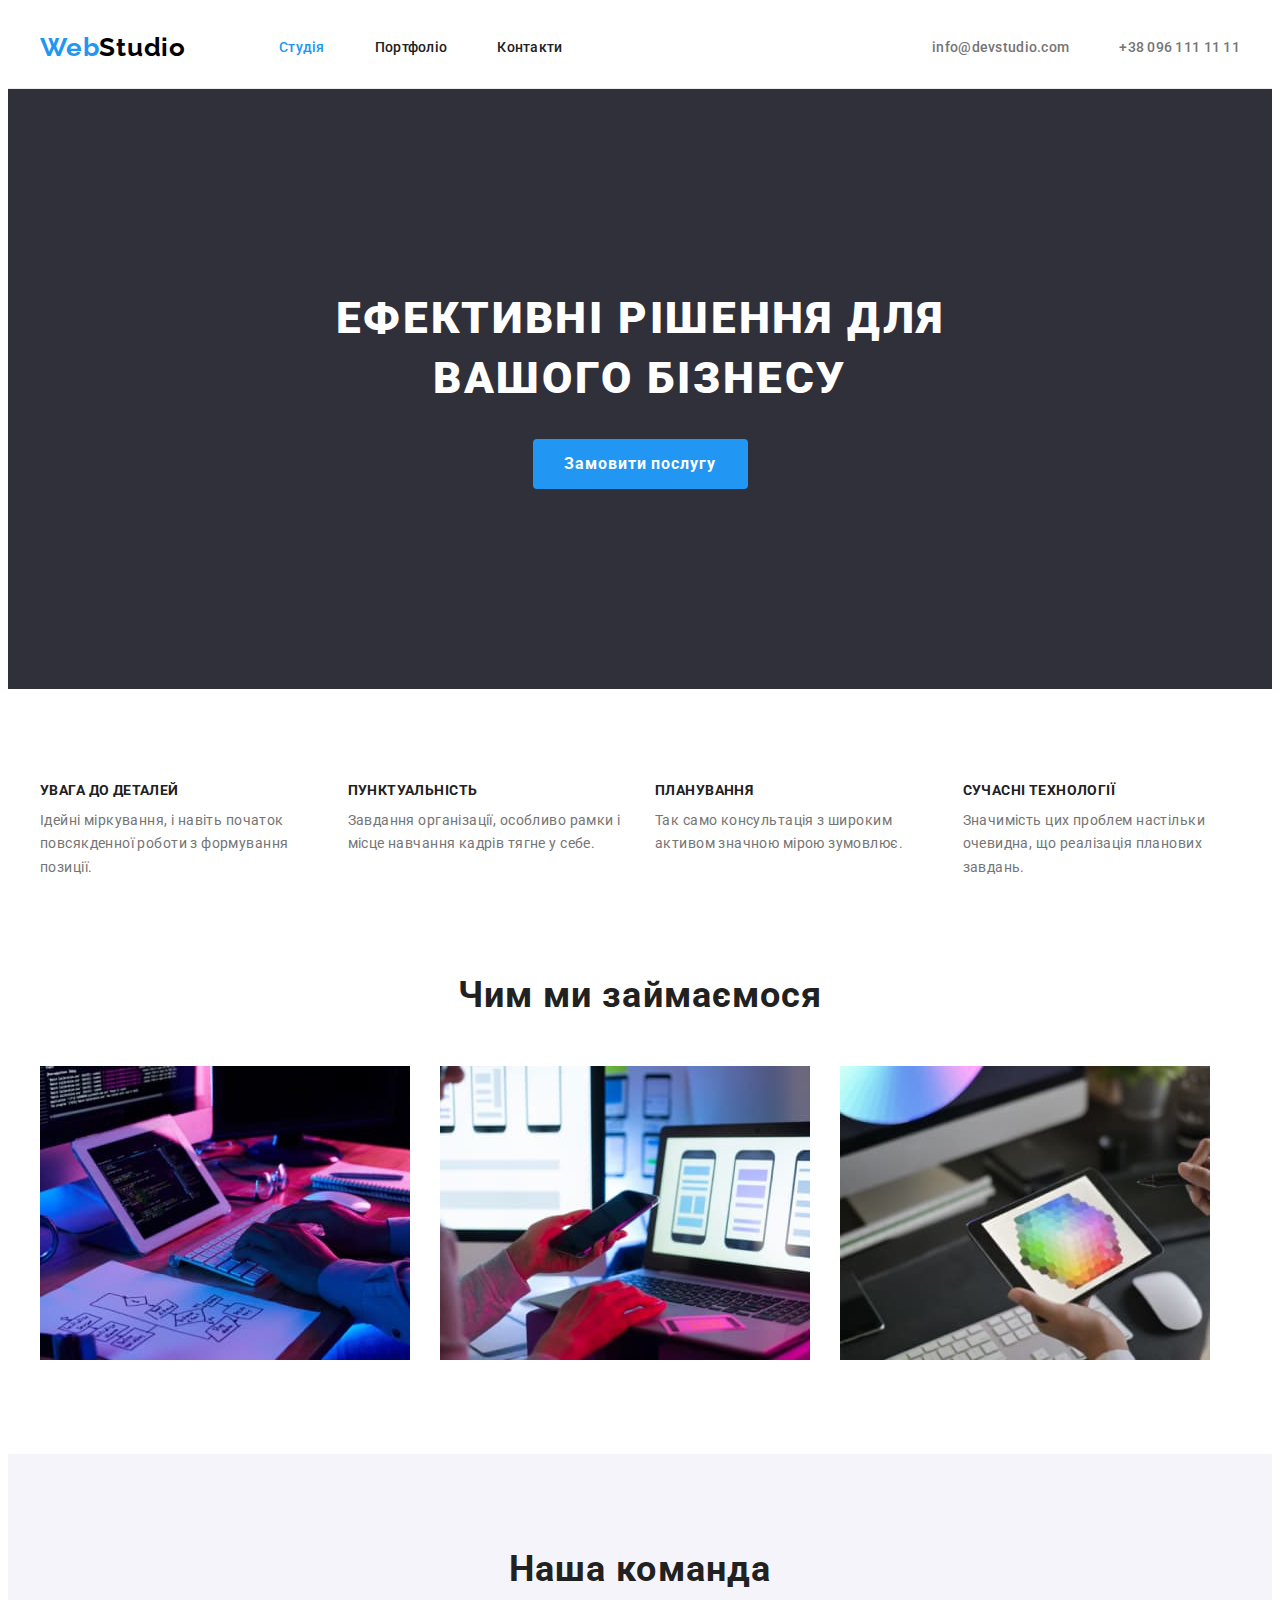
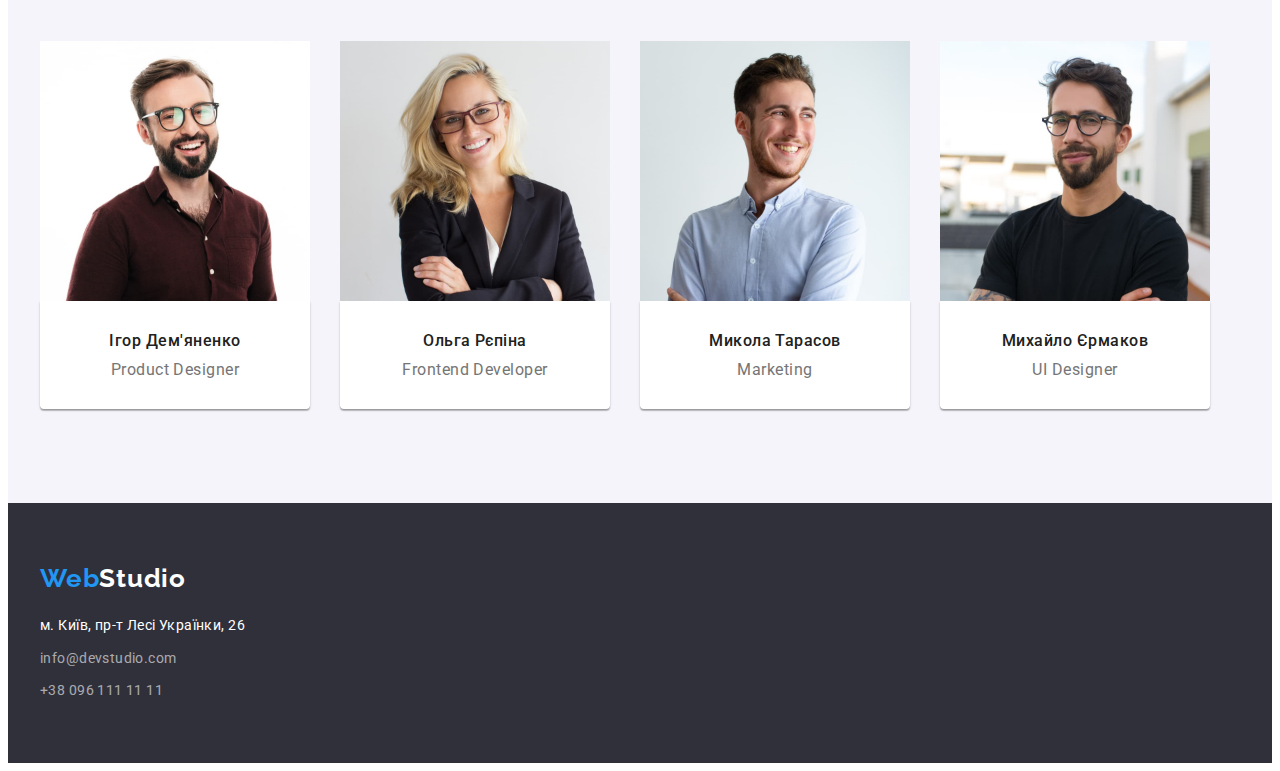
==== index.html @ 6a20b28c "hw4" ====
<!DOCTYPE html>
<html lang="uk">
  <head>
    <meta charset="UTF-8" />
    <meta http-equiv="X-UA-Compatible" content="IE=edge" />
    <meta name="viewport" content="width=device-width, initial-scale=1.0" />
    <title>WebStudio</title>
    <link rel="preconnect" href="https://fonts.googleapis.com" />
    <link rel="preconnect" href="https://fonts.gstatic.com" crossorigin />
    <link
      href="https://fonts.googleapis.com/css2?family=Raleway:wght@700&family=Roboto:wght@400;500;700;900&display=swap"
      rel="stylesheet"
    />
    <link
      rel="stylesheet"
      href="https://cdnjs.cloudflare.com/ajax/libs/modern-normalize/1.1.0/modern-normalize.min.css"
      integrity="sha512-wpPYUAdjBVSE4KJnH1VR1HeZfpl1ub8YT/NKx4PuQ5NmX2tKuGu6U/JRp5y+Y8XG2tV+wKQpNHVUX03MfMFn9Q=="
      crossorigin="anonymous"
      referrerpolicy="no-referrer"
    />
    <link rel="stylesheet" href="./css/styles.css" />
  </head>
  <body>
    <header class="header">
      <div class="container header-container">
        <nav class="header-navigation">
          <a class="header-webstudio link" href="./index.html"
            >Web<span class="header-studio link">Studio</span></a
          >
          <ul class="header-list list">
            <li class="header-item">
              <a class="header-link link alink" href="./index.html">Студія</a>
            </li>
            <li class="header-item">
              <a class="header-link link" href="./portfolio.html">Портфоліо</a>
            </li>
            <li class="header-item">
              <a class="header-link link" href="#">Контакти</a>
            </li>
          </ul>
        </nav>
        <div class="header-conect">
          <ul class="header-list list">
            <li class="header-item">
              <a class="header-mail link" href="mailto:info@devstudio.com"
                >info@devstudio.com</a
              >
            </li>
            <li class="header-item">
              <a class="header-tel link" href="tel:+380961111111"
                >+38 096 111 11 11</a
              >
            </li>
          </ul>
        </div>
      </div>
    </header>
    <main>
      <section class="hero-section">
        <div class="container">
          <h1 class="hero-text hero-container">
            Ефективні рішення для вашого бізнесу
          </h1>
          <button class="hero-btn" type="button">Замовити послугу</button>
        </div>
      </section>
      <section class="main-text">
        <!-- <h2 class="hero-features">Наші особливості</h2> -->
        <div class="container">
          <ul class="hero-list list">
            <li class="hero-item">
              <h3 class="hero-title">Увага до деталей</h3>
              <p class="hero-paragraph">
                Ідейні міркування, і навіть початок повсякденної роботи з
                формування позиції.
              </p>
            </li>
            <li class="hero-item">
              <h3 class="hero-title">Пунктуальність</h3>
              <p class="hero-paragraph">
                Завдання організації, особливо рамки і місце навчання кадрів
                тягне у себе.
              </p>
            </li>
            <li class="hero-item">
              <h3 class="hero-title">Планування</h3>
              <p class="hero-paragraph">
                Так само консультація з широким активом значною мірою зумовлює.
              </p>
            </li>
            <li class="hero-item">
              <h3 class="hero-title">Сучасні технології</h3>
              <p class="hero-paragraph">
                Значимість цих проблем настільки очевидна, що реалізація
                планових завдань.
              </p>
            </li>
          </ul>
        </div>
      </section>
      <section class="hero-section-3">
        <div class="container">
          <h2 class="section-3">Чим ми займаємося</h2>
          <ul class="hero-section3 list">
            <li>
              <img
                src="./images/images1.jpg"
                alt="Розробка сайтів"
                width="370"
                height="294"
              />
            </li>
            <li>
              <img
                src="./images/images2.jpg"
                alt="Розробка мобільних додатків"
                width="370"
                height="294"
              />
            </li>
            <li>
              <img
                src="./images/images3.jpg"
                alt="Дизайн сайтів"
                width="370"
                height="294"
              />
            </li>
          </ul>
        </div>
      </section>
      <section class="hero-section-4">
        <div class="container">
          <h2 class="section-4">Наша команда</h2>
          <ul class="hero-section4 list">
            <li class="manufacturers">
              <img
                src="./images/images-ihor.jpg"
                alt="Ігор Дем'яненко"
                width="270"
                height="260"
              />
              <div class="border-worker">
                <h3 class="hero-worker">Ігор Дем'яненко</h3>
                <p class="hero-position" lang="en">Product Designer</p>
              </div>
            </li>
            <li class="manufacturers">
              <img
                src="./images/images-olha.jpg"
                alt="Ольга Рєпіна"
                width="270"
                height="260"
              />
              <div class="border-worker">
                <h3 class="hero-worker">Ольга Рєпіна</h3>
                <p class="hero-position" lang="en">Frontend Developer</p>
              </div>
            </li>
            <li class="manufacturers">
              <img
                src="./images/images-mykola.jpg"
                alt="Микола Тарасов"
                width="270"
                height="260"
              />
              <div class="border-worker">
                <h3 class="hero-worker">Микола Тарасов</h3>
                <p class="hero-position" lang="en">Marketing</p>
              </div>
            </li>
            <li class="manufacturers">
              <img
                src="./images/images-mykhailo.jpg"
                alt="Михайло Єрмаков"
                width="270"
                height="260"
              />
              <div class="border-worker">
                <h3 class="hero-worker">Михайло Єрмаков</h3>
                <p class="hero-position" lang="en">UI Designer</p>
              </div>
            </li>
          </ul>
        </div>
      </section>
    </main>
    <footer class="footer">
      <div class="container">
        <a class="footer-webstudio link" href="./index.html"
          >Web<span class="footer-studio">Studio</span></a
        >
        <address class="footer-adress">
          <ul class="list">
            <li>
              <a
                class="footer-map link"
                href="https://goo.gl/maps/qHowAvCpYgENEXxt7"
                target="_blank"
                rel="noopener noreferrer"
                >м. Київ, пр-т Лесі Українки, 26</a
              >
            </li>
            <li>
              <a class="footer-mail link" href="mailto:info@devstudio.com"
                >info@devstudio.com</a
              >
            </li>
            <li>
              <a class="footer-tel link" href="tel:+380961111111"
                >+38 096 111 11 11</a
              >
            </li>
          </ul>
        </address>
      </div>
    </footer>
  </body>
</html>
---- css/styles.css ----
:root {
    --main-color: #212121;
    --header-color: #2196f3;
    --header-studio-color: #000000;
    --header-tel: #757575;
    --hero-text: #ffffff;
    --background-color: #2f303a;
    --footer-tel: rgba(255, 255, 255, 0.6);
    --hero-section-4: #F5F4FA;
    --hero-btn-focus: #188CE8;
    --border: #ECECEC;
    --portfolio-border: #F5F5F5;
}

button {
    border: none;
    border-radius: 4px
}

p,
h1,
h2,
h3,
h4,
h5,
h6 {
    margin: 0;
}

ul,
ol {
    margin: 0;
    padding-left: 0;
}

img {
    display: block;
}

.body {
    font-family: "Roboto", sans-serif;
    background-color: var(--hero-text);
}

.container {
    width: 1200px;
    padding-left: 15px;
    padding-right: 15px;
    /* outline: 2px solid red; */
    margin: 0 auto;
}

.header {
    padding-top: 24px;
    padding-bottom: 25px;
    border-bottom: 1px solid var(--border);
}

.list {
    list-style: none;
}

.link {
    text-decoration: none;
}

.header-webstudio {
    font-family: "Raleway", sans-serif;
    font-weight: 700;
    font-size: 26px;
    line-height: 1.19;
    letter-spacing: 0.03em;
    color: var(--header-color);
    margin-right: 93px;
}

.header-studio {
    font-family: "Raleway", sans-serif;
    font-weight: 700;
    font-size: 26px;
    line-height: 1.19;
    letter-spacing: 0.03em;
    color: var(--header-studio-color);
}

.header-link {
    font-family: "Roboto", sans-serif;
    font-weight: 500;
    font-size: 14px;
    line-height: 1.14;
    letter-spacing: 0.02em;
    color: var(--main-color);
}

.header-list {
    display: flex;
    gap: 50px;
}

.header-navigation {
    display: flex;
    align-items: center;
}

.header-container {
    display: flex;
    align-items: center;
}

.header-conect {
    margin-left: auto;
}

.alink {
    color: var(--header-color)
}

.header-link:hover,
.header-mail:hover,
.header-tel:hover,
.footer-mail:hover,
.footer-tel:hover,
.footer-map:hover {
    color: var(--header-color);
}

.header-link:focus,
.header-mail:focus,
.header-tel:focus,
.footer-mail:focus,
.footer-tel:focus,
.footer-map:focus {
    color: var(--header-color);
}

.main-btn:focus {
    color: var(--hero-text);
    background-color: var(--header-color);
}

.header-mail,
.header-tel {
    font-family: "Roboto", sans-serif;
    font-weight: 500;
    font-size: 14px;
    line-height: 1.14;
    letter-spacing: 0.02em;
    color: var(--header-tel);
}

.style-btn {
    font-family: 'Roboto', sans-serif;
    font-weight: 500;
    font-size: 16px;
    line-height: 1.62;
    letter-spacing: 0.03em;
    color: var(--main-color);
    background: var(--hero-section-4)
}

.hero-text {
    font-family: "Roboto", sans-serif;
    font-weight: 900;
    font-size: 44px;
    line-height: 1.36;
    letter-spacing: 0.06em;
    text-transform: uppercase;
    color: var(--hero-text);
    margin-bottom: 30px;
    max-width: 696px;
}

.hero-btn {
    font-family: "Roboto", sans-serif;
    font-weight: 700;
    font-size: 16px;
    line-height: 1.88;
    letter-spacing: 0.06em;
    color: var(--hero-text);
    background-color: var(--header-color);
    cursor: pointer;
    display: inline-block;
    width: 215px;
    height: 50px;
    text-align: center;
}

.hero-btn:hover {
    color: var(--hero-text);
    background-color: var(--hero-btn-focus);
}

.hero-btn:focus {
    color: var(--hero-text);
    background-color: var(--hero-btn-focus);
}

.main-text {
    padding-top: 94px;
    padding-bottom: 94px;
}

.hero-section {
    background-color: var(--background-color);
    padding-top: 200px;
    padding-bottom: 200px;
    display: flex;
    text-align: center;
}

.hero-list {
    display: flex;
    gap: 30px;
}

.hero-item {
    flex-basis: calc((100% - 90px) / 4);
}

.hero-text {
    display: flex;
    margin-left: auto;
    margin-right: auto;
}

.hero-title {
    font-family: "Roboto", sans-serif;
    font-weight: 700;
    font-size: 14px;
    line-height: 1.14;
    letter-spacing: 0.03em;
    text-transform: uppercase;
    color: var(--main-color);
    margin-bottom: 10px;
}

.hero-paragraph {
    font-family: "Roboto", sans-serif;
    font-size: 14px;
    line-height: 1.71;
    letter-spacing: 0.03em;
    color: var(--header-tel);
}

.section-3,
.section-4 {
    font-family: "Roboto", sans-serif;
    font-weight: 700;
    font-size: 36px;
    line-height: 1.17;
    text-align: center;
    letter-spacing: 0.03em;
    color: var(--main-color);
}

.section-3 {
    margin-bottom: 50px;
}

.hero-section-3 {
    padding-bottom: 94px;
}

.hero-section3 {
    display: flex;
    gap: 30px;
}

.hero-section-4 {
    padding-top: 94px;
    padding-bottom: 94px;
}

.hero-section4 {
    display: flex;
    gap: 30px;
    text-align: center;
}

.section-4 {
    margin-bottom: 50px;
}

.hero-section-4 {
    background-color: var(--hero-section-4);
}

.manufacturers {
    background-color: var(--hero-text);
}

.border-worker {
    box-shadow: 0px 1px 3px rgba(0, 0, 0, 0.12), 0px 1px 1px rgba(0, 0, 0, 0.14), 0px 2px 1px rgba(0, 0, 0, 0.2);
    border-radius: 0px 0px 4px 4px;
}

.hero-worker {
    font-family: "Roboto", sans-serif;
    font-weight: 500;
    font-size: 16px;
    line-height: 1.19;
    letter-spacing: 0.03em;
    color: var(--main-color);
    padding-top: 30px;
    padding-bottom: 10px;
}

.hero-position {
    font-family: "Roboto", sans-serif;
    font-weight: 400;
    font-size: 16px;
    line-height: 1.19;
    letter-spacing: 0.03em;
    color: var(--header-tel);
    padding-bottom: 30px;
}

.footer {
    padding-top: 60px;
    padding-bottom: 60px;
}

.footer-adress {
    font-style: normal;
}

.footer-webstudio {
    font-family: "Raleway", sans-serif;
    font-weight: 700;
    font-size: 26px;
    line-height: 1.19;
    letter-spacing: 0.03em;
    color: var(--header-color);
    margin-bottom: 20px;
    display: inline-block;
}

.footer-studio {
    font-family: "Raleway", sans-serif;
    font-weight: 700;
    font-size: 26px;
    line-height: 1.19;
    letter-spacing: 0.03em;
    color: var(--hero-text);
}

.footer {
    background-color: var(--background-color);
}

.footer-map {
    font-family: "Roboto", sans-serif;
    font-weight: 400;
    font-size: 14px;
    line-height: 1.71;
    letter-spacing: 0.03em;
    color: var(--hero-text);
    margin-bottom: 9px;
    display: inline-block;
}

.footer-mail {
    font-family: "Roboto", sans-serif;
    font-weight: 400;
    font-size: 14px;
    line-height: 1.71;
    letter-spacing: 0.03em;
    color: var(--footer-tel);
    margin-bottom: 9px;
    display: inline-block;
}

.footer-tel {
    font-family: "Roboto", sans-serif;
    font-weight: 400;
    font-size: 14px;
    line-height: 1.71;
    letter-spacing: 0.03em;
    color: var(--footer-tel);
}

.main-btn:hover {
    color: var(--hero-text);
}

.section-portfolio-pages {
    font-family: "Roboto", sans-serif;
    font-weight: 700;
    font-size: 18px;
    line-height: 2;
    letter-spacing: 0.06em;
    color: var(--main-color);
    margin-bottom: 4px;
}

.section-portfolio-text {
    font-family: "Roboto", sans-serif;
    font-weight: 400;
    font-size: 16px;
    line-height: 1.88;
    letter-spacing: 0.03em;
    color: var(--header-tel);
}

.main-btn {
    padding: 6px 22px;
}

.main-btn:hover {
    background-color: var(--header-color);
    cursor: pointer;
}

.portfolio-section-1 {
    display: flex;
    gap: 8px;
    justify-content: center;
    margin-bottom: 50px;
}

.gallery-list {
    display: flex;
    flex-wrap: wrap;
    gap: 30px;
}

.section-portfolio {
    padding-top: 94px;
    padding-bottom: 94px;
}

.portfolio-item {
    width: calc((100% - 60px) / 3);
}

.border {
    border: 1px solid var(--portfolio-border);
    padding: 20px 24px;
    border-top: none;
}
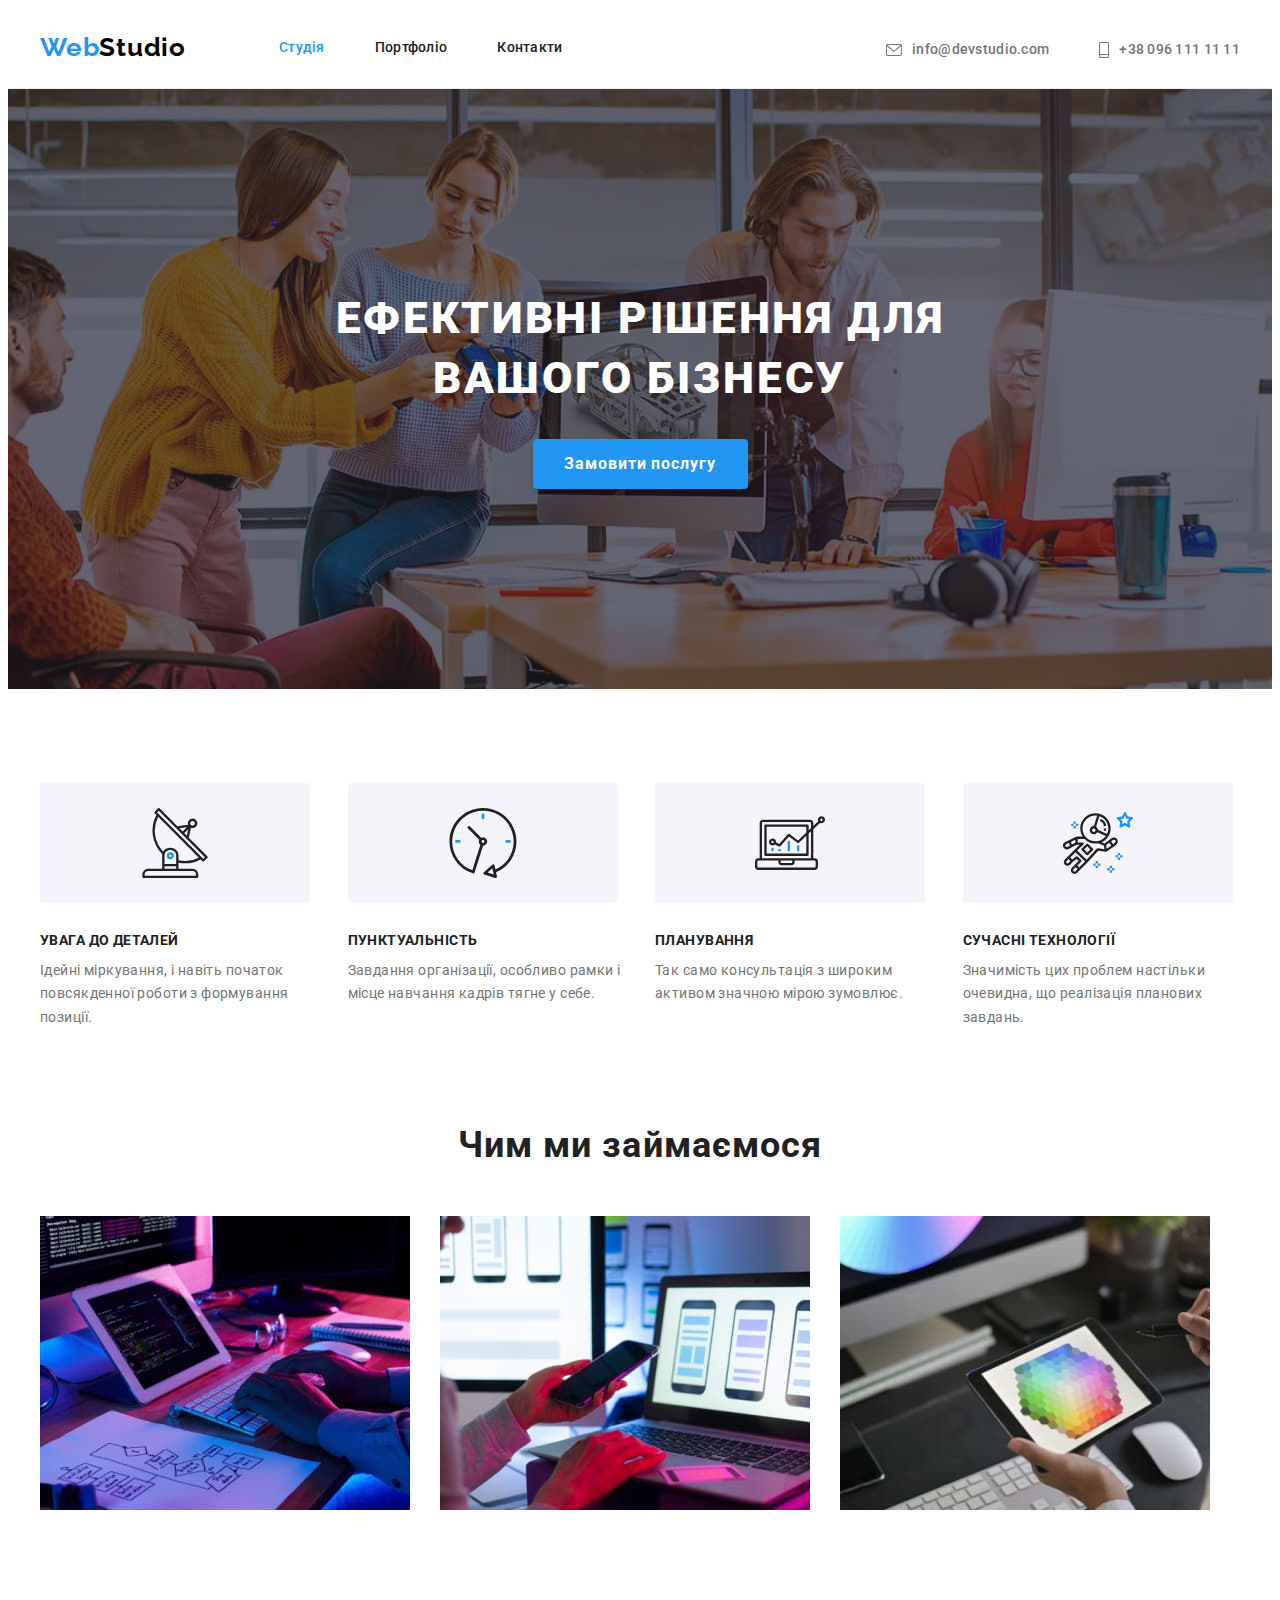
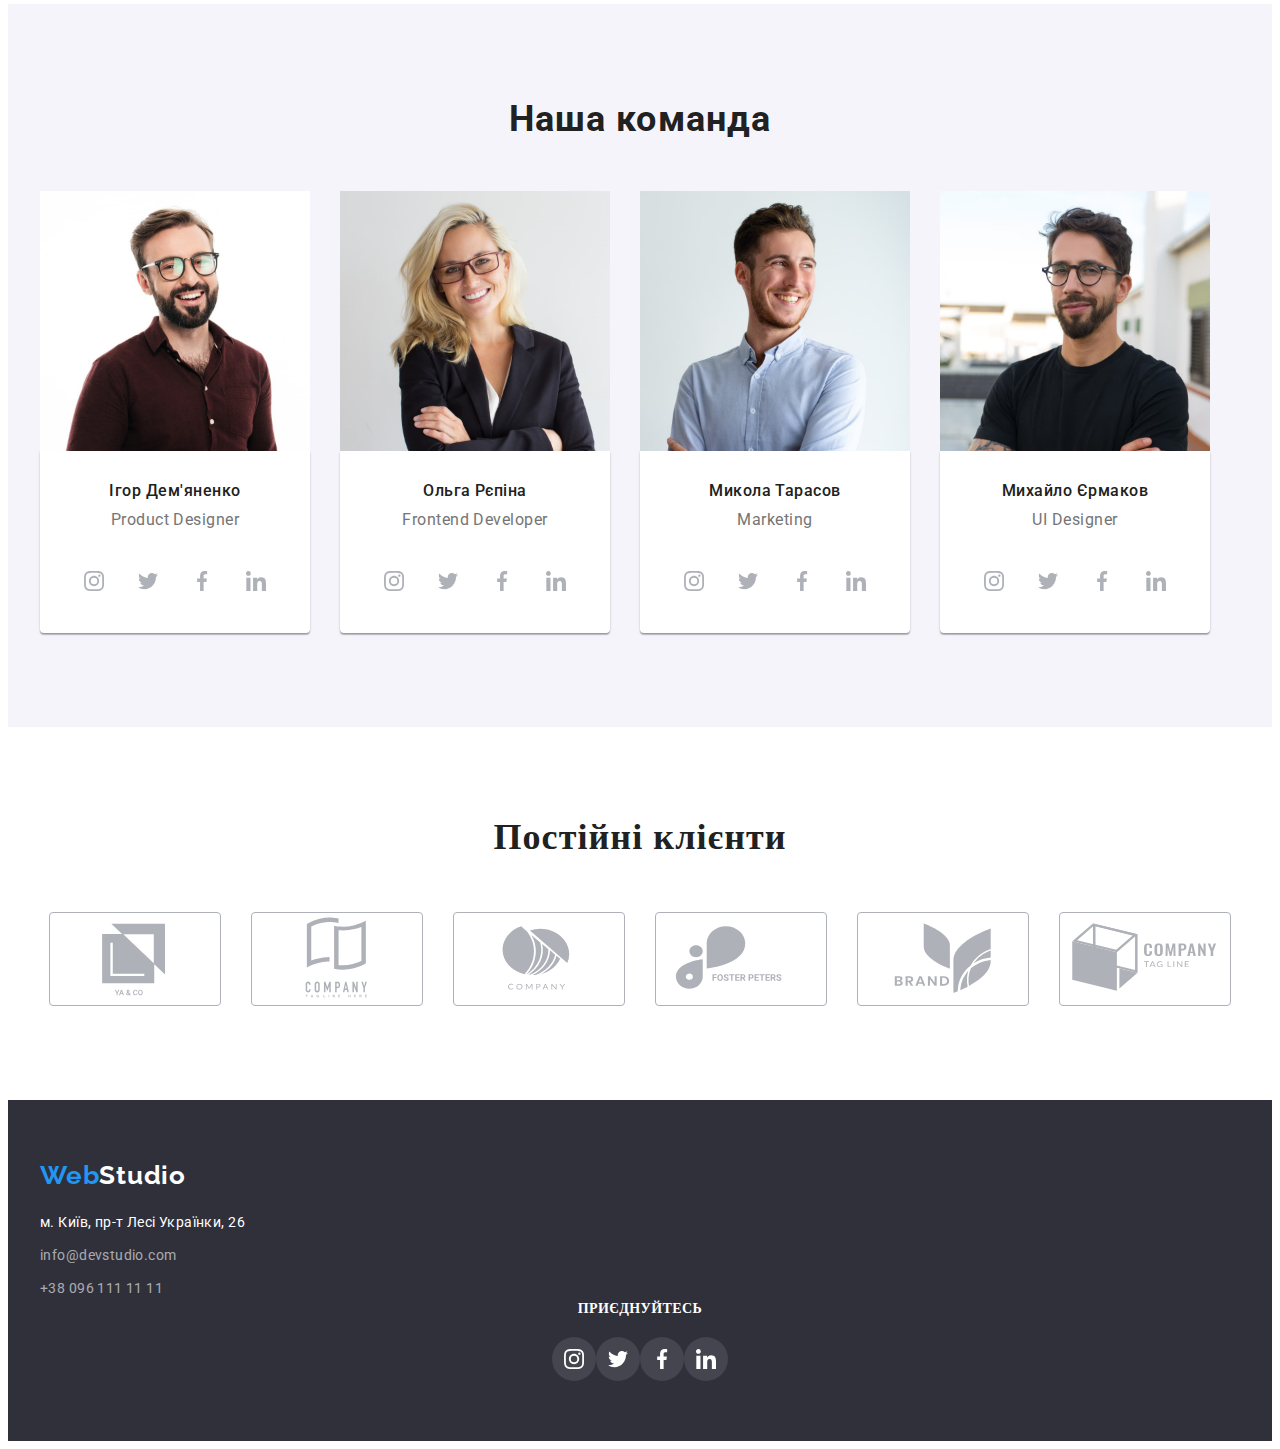
==== commit caef5b06: "homework4" ====
--- a/index.html
+++ b/index.html
@@ -42,14 +42,20 @@
         <div class="header-conect">
           <ul class="header-list list">
             <li class="header-item">
-              <a class="header-mail link" href="mailto:info@devstudio.com"
-                >info@devstudio.com</a
-              >
+              <a class="header-mail link" href="mailto:info@devstudio.com">
+                <svg class="header-mail-icon" width="16" height="12">
+                  <use href="./images/symbol-defs.svg#icon-envelope"></use>
+                </svg>
+                info@devstudio.com
+              </a>
             </li>
             <li class="header-item">
-              <a class="header-tel link" href="tel:+380961111111"
-                >+38 096 111 11 11</a
-              >
+              <a class="header-tel link" href="tel:+380961111111">
+                <svg class="header-tel-icon" width="10" height="16">
+                  <use href="./images/symbol-defs.svg#icon-smartphone"></use>
+                </svg>
+                +38 096 111 11 11
+              </a>
             </li>
           </ul>
         </div>
@@ -58,7 +64,7 @@
     <main>
       <section class="hero-section">
         <div class="container">
-          <h1 class="hero-text hero-container">
+          <h1 class="hero-text header-container">
             Ефективні рішення для вашого бізнесу
           </h1>
           <button class="hero-btn" type="button">Замовити послугу</button>
@@ -69,6 +75,11 @@
         <div class="container">
           <ul class="hero-list list">
             <li class="hero-item">
+              <div class="item-container">
+                <svg class="complementary-icon">
+                  <use href="./images/symbol-defs.svg#icon-antenna"></use>
+                </svg>
+              </div>
               <h3 class="hero-title">Увага до деталей</h3>
               <p class="hero-paragraph">
                 Ідейні міркування, і навіть початок повсякденної роботи з
@@ -76,6 +87,11 @@
               </p>
             </li>
             <li class="hero-item">
+              <div class="item-container">
+                <svg class="complementary-icon">
+                  <use href="./images/symbol-defs.svg#icon-clock"></use>
+                </svg>
+              </div>
               <h3 class="hero-title">Пунктуальність</h3>
               <p class="hero-paragraph">
                 Завдання організації, особливо рамки і місце навчання кадрів
@@ -83,12 +99,22 @@
               </p>
             </li>
             <li class="hero-item">
+              <div class="item-container">
+                <svg class="complementary-icon">
+                  <use href="./images/symbol-defs.svg#icon-diagram"></use>
+                </svg>
+              </div>
               <h3 class="hero-title">Планування</h3>
               <p class="hero-paragraph">
                 Так само консультація з широким активом значною мірою зумовлює.
               </p>
             </li>
             <li class="hero-item">
+              <div class="item-container">
+                <svg class="complementary-icon">
+                  <use href="./images/symbol-defs.svg#icon-astronaut"></use>
+                </svg>
+              </div>
               <h3 class="hero-title">Сучасні технології</h3>
               <p class="hero-paragraph">
                 Значимість цих проблем настільки очевидна, що реалізація
@@ -143,6 +169,42 @@
               <div class="border-worker">
                 <h3 class="hero-worker">Ігор Дем'яненко</h3>
                 <p class="hero-position" lang="en">Product Designer</p>
+                <ul class="list-soc list">
+                  <li class="link-soc link">
+                    <a class="worker-soc-link" href="#">
+                      <svg class="soc-icon" width="20" height="20">
+                        <use
+                          href="./images/symbol-defs.svg#icon-instagram"
+                        ></use>
+                      </svg>
+                    </a>
+                  </li>
+                  <li class="link-soc link">
+                    <a class="worker-soc-link" href="#">
+                      <svg class="soc-icon" width="20" height="20">
+                        <use href="./images/symbol-defs.svg#icon-twitter"></use>
+                      </svg>
+                    </a>
+                  </li>
+                  <li class="link-soc link">
+                    <a class="worker-soc-link" href="#">
+                      <svg class="soc-icon" width="20" height="20">
+                        <use
+                          href="./images/symbol-defs.svg#icon-facebook"
+                        ></use>
+                      </svg>
+                    </a>
+                  </li>
+                  <li class="link-soc link">
+                    <a class="worker-soc-link" href="#">
+                      <svg class="soc-icon" width="20" height="20">
+                        <use
+                          href="./images/symbol-defs.svg#icon-linkedin"
+                        ></use>
+                      </svg>
+                    </a>
+                  </li>
+                </ul>
               </div>
             </li>
             <li class="manufacturers">
@@ -155,6 +217,42 @@
               <div class="border-worker">
                 <h3 class="hero-worker">Ольга Рєпіна</h3>
                 <p class="hero-position" lang="en">Frontend Developer</p>
+                <ul class="list-soc list">
+                  <li class="link-soc link">
+                    <a class="worker-soc-link" href="#">
+                      <svg class="soc-icon" width="20" height="20">
+                        <use
+                          href="./images/symbol-defs.svg#icon-instagram"
+                        ></use>
+                      </svg>
+                    </a>
+                  </li>
+                  <li class="link-soc link">
+                    <a class="worker-soc-link" href="#">
+                      <svg class="soc-icon" width="20" height="20">
+                        <use href="./images/symbol-defs.svg#icon-twitter"></use>
+                      </svg>
+                    </a>
+                  </li>
+                  <li class="link-soc link">
+                    <a class="worker-soc-link" href="#">
+                      <svg class="soc-icon" width="20" height="20">
+                        <use
+                          href="./images/symbol-defs.svg#icon-facebook"
+                        ></use>
+                      </svg>
+                    </a>
+                  </li>
+                  <li class="link-soc link">
+                    <a class="worker-soc-link" href="#">
+                      <svg class="soc-icon" width="20" height="20">
+                        <use
+                          href="./images/symbol-defs.svg#icon-linkedin"
+                        ></use>
+                      </svg>
+                    </a>
+                  </li>
+                </ul>
               </div>
             </li>
             <li class="manufacturers">
@@ -167,6 +265,42 @@
               <div class="border-worker">
                 <h3 class="hero-worker">Микола Тарасов</h3>
                 <p class="hero-position" lang="en">Marketing</p>
+                <ul class="list-soc list">
+                  <li class="link-soc link">
+                    <a class="worker-soc-link" href="#">
+                      <svg class="soc-icon" width="20" height="20">
+                        <use
+                          href="./images/symbol-defs.svg#icon-instagram"
+                        ></use>
+                      </svg>
+                    </a>
+                  </li>
+                  <li class="link-soc link">
+                    <a class="worker-soc-link" href="#">
+                      <svg class="soc-icon" width="20" height="20">
+                        <use href="./images/symbol-defs.svg#icon-twitter"></use>
+                      </svg>
+                    </a>
+                  </li>
+                  <li class="link-soc link">
+                    <a class="worker-soc-link" href="#">
+                      <svg class="soc-icon" width="20" height="20">
+                        <use
+                          href="./images/symbol-defs.svg#icon-facebook"
+                        ></use>
+                      </svg>
+                    </a>
+                  </li>
+                  <li class="link-soc link">
+                    <a class="worker-soc-link" href="#">
+                      <svg class="soc-icon" width="20" height="20">
+                        <use
+                          href="./images/symbol-defs.svg#icon-linkedin"
+                        ></use>
+                      </svg>
+                    </a>
+                  </li>
+                </ul>
               </div>
             </li>
             <li class="manufacturers">
@@ -179,7 +313,92 @@
               <div class="border-worker">
                 <h3 class="hero-worker">Михайло Єрмаков</h3>
                 <p class="hero-position" lang="en">UI Designer</p>
-              </div>
+                <ul class="list-soc list">
+                  <li class="link-soc link">
+                    <a class="worker-soc-link" href="#">
+                      <svg class="soc-icon" width="20" height="20">
+                        <use
+                          href="./images/symbol-defs.svg#icon-instagram"
+                        ></use>
+                      </svg>
+                    </a>
+                  </li>
+                  <li class="link-soc link">
+                    <a class="worker-soc-link" href="#">
+                      <svg class="soc-icon" width="20" height="20">
+                        <use href="./images/symbol-defs.svg#icon-twitter"></use>
+                      </svg>
+                    </a>
+                  </li>
+                  <li class="link-soc link">
+                    <a class="worker-soc-link" href="#">
+                      <svg class="soc-icon" width="20" height="20">
+                        <use
+                          href="./images/symbol-defs.svg#icon-facebook"
+                        ></use>
+                      </svg>
+                    </a>
+                  </li>
+                  <li class="link-soc link">
+                    <a class="worker-soc-link" href="#">
+                      <svg class="soc-icon" width="20" height="20">
+                        <use
+                          href="./images/symbol-defs.svg#icon-linkedin"
+                        ></use>
+                      </svg>
+                    </a>
+                  </li>
+                </ul>
+              </div>
+            </li>
+          </ul>
+        </div>
+      </section>
+      <section class="section-client">
+        <div class="clients-container container">
+          <h2 class="section-5">Постійні клієнти</h2>
+          <ul class="section5-list list">
+            <li class="section-5-list">
+              <a class="section-5-link" href="#">
+                <svg class="section5" width="170" height="92">
+                  <use href="./images/symbol-defs.svg#icon-Logo"></use>
+                </svg>
+              </a>
+            </li>
+            <li class="section-5-list">
+              <a class="section-5-link" href="#">
+                <svg class="section5" width="170" height="92">
+                  <use href="./images/symbol-defs.svg#icon-Logo-2"></use>
+                </svg>
+              </a>
+            </li>
+            <li class="section-5-list">
+              <a class="section-5-link" href="#">
+                <svg class="section5" width="170" height="92">
+                  <use href="./images/symbol-defs.svg#icon-Logo-3"></use>
+                </svg>
+              </a>
+            </li>
+            <li class="section-5-list">
+              <a class="section-5-link" href="#">
+                <svg class="section5" width="170" height="92">
+                  <use href="./images/symbol-defs.svg#icon-Logo-4"></use>
+                </svg>
+              </a>
+            </li>
+            <li class="section-5-list">
+              <a class="section-5-link" href="#">
+                <svg class="section5" width="170" height="92">
+                  <use href="./images/symbol-defs.svg#icon-Logo-5"></use>
+                </svg>
+              </a>
+            </li>
+            <li class="section-5-list">
+              <a class="section-5-link" href="#">
+                <svg class="section5" width="170" height="92">
+                  <use href="./images/symbol-defs.svg#icon-Logo-6"></use>
+                </svg>
+              </a>
             </li>
           </ul>
         </div>
@@ -214,6 +433,39 @@
           </ul>
         </address>
       </div>
+      <div class="footer-soc">
+        <p class="footer-text">приєднуйтесь</p>
+        <ul class="footer-soc-list list">
+          <li class="footer-link link">
+            <a class="footer-links" href="#">
+              <svg class="footer-soc-links" width="20" height="20">
+                <use href="./images/symbol-defs.svg#icon-instagram"></use>
+              </svg>
+            </a>
+          </li>
+          <li class="footer-link link">
+            <a class="footer-links" href="#">
+              <svg class="footer-soc-links" width="20" height="20">
+                <use href="./images/symbol-defs.svg#icon-twitter"></use>
+              </svg>
+            </a>
+          </li>
+          <li class="footer-link link">
+            <a class="footer-links" href="#">
+              <svg class="footer-soc-links" width="20" height="20">
+                <use href="./images/symbol-defs.svg#icon-facebook"></use>
+              </svg>
+            </a>
+          </li>
+          <li class="footer-link link">
+            <a class="footer-links" href="#">
+              <svg class="footer-soc-links" width="20" height="20">
+                <use href="./images/symbol-defs.svg#icon-linkedin"></use>
+              </svg>
+            </a>
+          </li>
+        </ul>
+      </div>
     </footer>
   </body>
 </html>
--- a/css/styles.css
+++ b/css/styles.css
@@ -138,6 +138,21 @@
     background-color: var(--header-color);
 }
 
+.header-mail-icon,
+.header-tel-icon {
+    fill: currentColor;
+}
+
+.header-mail-icon:hover,
+.header-tel-icon:hover {
+    color: var(--header-color);
+}
+
+.header-tel,
+.header-mail {
+    gap: 10px;
+}
+
 .header-mail,
 .header-tel {
     font-family: "Roboto", sans-serif;
@@ -146,6 +161,9 @@
     line-height: 1.14;
     letter-spacing: 0.02em;
     color: var(--header-tel);
+    display: flex;
+    align-items: center;
+    justify-content: center;
 }
 
 .style-btn {
@@ -156,6 +174,23 @@
     letter-spacing: 0.03em;
     color: var(--main-color);
     background: var(--hero-section-4)
+}
+
+.item-container {
+    display: flex;
+    justify-content: center;
+    margin-bottom: 30px;
+    width: 270px;
+    height: 120px;
+    background-size: contain;
+    background-color: #f5f4fa;
+    border-radius: 4px;
+    align-items: center;
+}
+
+.complementary-icon {
+    width: 70px;
+    height: 70px;
 }
 
 .hero-text {
@@ -183,6 +218,8 @@
     width: 215px;
     height: 50px;
     text-align: center;
+    box-shadow: 0px 4px 4px rgba(0, 0, 0, 0.15);
+    border-radius: 4px;
 }
 
 .hero-btn:hover {
@@ -201,7 +238,11 @@
 }
 
 .hero-section {
-    background-color: var(--background-color);
+    background-image: linear-gradient(rgba(47, 48, 58, 0.4), rgba(47, 48, 58, 0.4)), url(../images/hero-bg.jpg);
+    max-width: 1600px;
+    background-repeat: no-repeat;
+    background-position: center;
+    background-size: cover;
     padding-top: 200px;
     padding-bottom: 200px;
     display: flex;
@@ -277,6 +318,10 @@
     text-align: center;
 }
 
+.worker-soc-link {
+    margin-bottom: 30px;
+}
+
 .section-4 {
     margin-bottom: 50px;
 }
@@ -305,6 +350,36 @@
     padding-bottom: 10px;
 }
 
+.list-soc {
+    display: flex;
+    justify-content: center;
+    gap: 10px;
+}
+
+.soc-icon {
+    fill: #AFB1B8;
+}
+
+.worker-soc-link {
+    display: flex;
+    align-items: center;
+    justify-content: center;
+    width: 44px;
+    height: 44px;
+    border-radius: 50%;
+    background-color: transparent;
+}
+
+.worker-soc-link:hover,
+.worker-soc-link:focus {
+    background-color: var(--header-color);
+}
+
+.worker-soc-link:hover .soc-icon,
+.worker-soc-link:focus .soc-icon {
+    fill: var(--hero-text);
+}
+
 .hero-position {
     font-family: "Roboto", sans-serif;
     font-weight: 400;
@@ -315,6 +390,58 @@
     padding-bottom: 30px;
 }
 
+.section-client {
+    padding-top: 90px;
+    padding-bottom: 94px;
+}
+
+.section-5 {
+    font-family: 'Roboto' sans-serif;
+    font-style: normal;
+    font-weight: 700;
+    font-size: 36px;
+    line-height: 1.16;
+    text-align: center;
+    letter-spacing: 0.03em;
+    color: var(--main-color);
+    margin-bottom: 54px;
+}
+
+.section5 {
+    display: flex;
+    align-items: center;
+    justify-content: center;
+    fill: #AFB1B8;
+}
+
+.section5:hover {
+    fill: var(--header-color);
+}
+
+.section5:focus {
+    fill: var(--header-color)
+}
+
+.section-5-list:hover {
+    border-color: var(--header-color);
+}
+
+.section-5-list:focus {
+    border-color: var(--header-color);
+}
+
+.section-5-list {
+    border: 1px solid #AFB1B8;
+    border-radius: 4px;
+}
+
+.section5-list {
+    display: flex;
+    align-items: center;
+    justify-content: center;
+    gap: 30px;
+}
+
 .footer {
     padding-top: 60px;
     padding-bottom: 60px;
@@ -348,6 +475,10 @@
     background-color: var(--background-color);
 }
 
+.container {
+    align-items: baseline;
+}
+
 .footer-map {
     font-family: "Roboto", sans-serif;
     font-weight: 400;
@@ -377,6 +508,50 @@
     line-height: 1.71;
     letter-spacing: 0.03em;
     color: var(--footer-tel);
+}
+
+.footer-text {
+    display: flex;
+    align-items: center;
+    justify-content: center;
+    font-family: 'Roboto' sans-serif;
+    font-style: normal;
+    font-weight: 700;
+    font-size: 14px;
+    line-height: 1.14;
+    letter-spacing: 0.03em;
+    text-transform: uppercase;
+    color: #FFFFFF;
+    margin-bottom: 20px;
+}
+
+.footer-soc {
+    margin-left: auto;
+}
+
+.footer-links {
+    display: flex;
+    align-items: center;
+    justify-content: center;
+    width: 44px;
+    height: 44px;
+    border-radius: 50%;
+    background-color: rgba(255, 255, 255, 0.1);
+}
+
+.footer-links:hover,
+.footer-links:focus {
+    background-color: var(--header-color);
+}
+
+.footer-soc-links {
+    fill: var(--hero-text)
+}
+
+.footer-soc-list {
+    display: flex;
+    align-items: center;
+    justify-content: center;
 }
 
 .main-btn:hover {
@@ -393,6 +568,8 @@
     margin-bottom: 4px;
 }
 
+
+
 .section-portfolio-text {
     font-family: "Roboto", sans-serif;
     font-weight: 400;
@@ -431,6 +608,18 @@
 
 .portfolio-item {
     width: calc((100% - 60px) / 3);
+}
+
+.portfolio-item:hover {
+    background: #FFFFFF;
+    border: 1px solid #EEEEEE;
+    box-shadow: 0px 1px 1px rgba(0, 0, 0, 0.12), 0px 4px 4px rgba(0, 0, 0, 0.06), 1px 4px 6px rgba(0, 0, 0, 0.16);
+}
+
+.portfolio-item:focus {
+    background: #FFFFFF;
+    border: 1px solid #EEEEEE;
+    box-shadow: 0px 1px 1px rgba(0, 0, 0, 0.12), 0px 4px 4px rgba(0, 0, 0, 0.06), 1px 4px 6px rgba(0, 0, 0, 0.16);
 }
 
 .border {
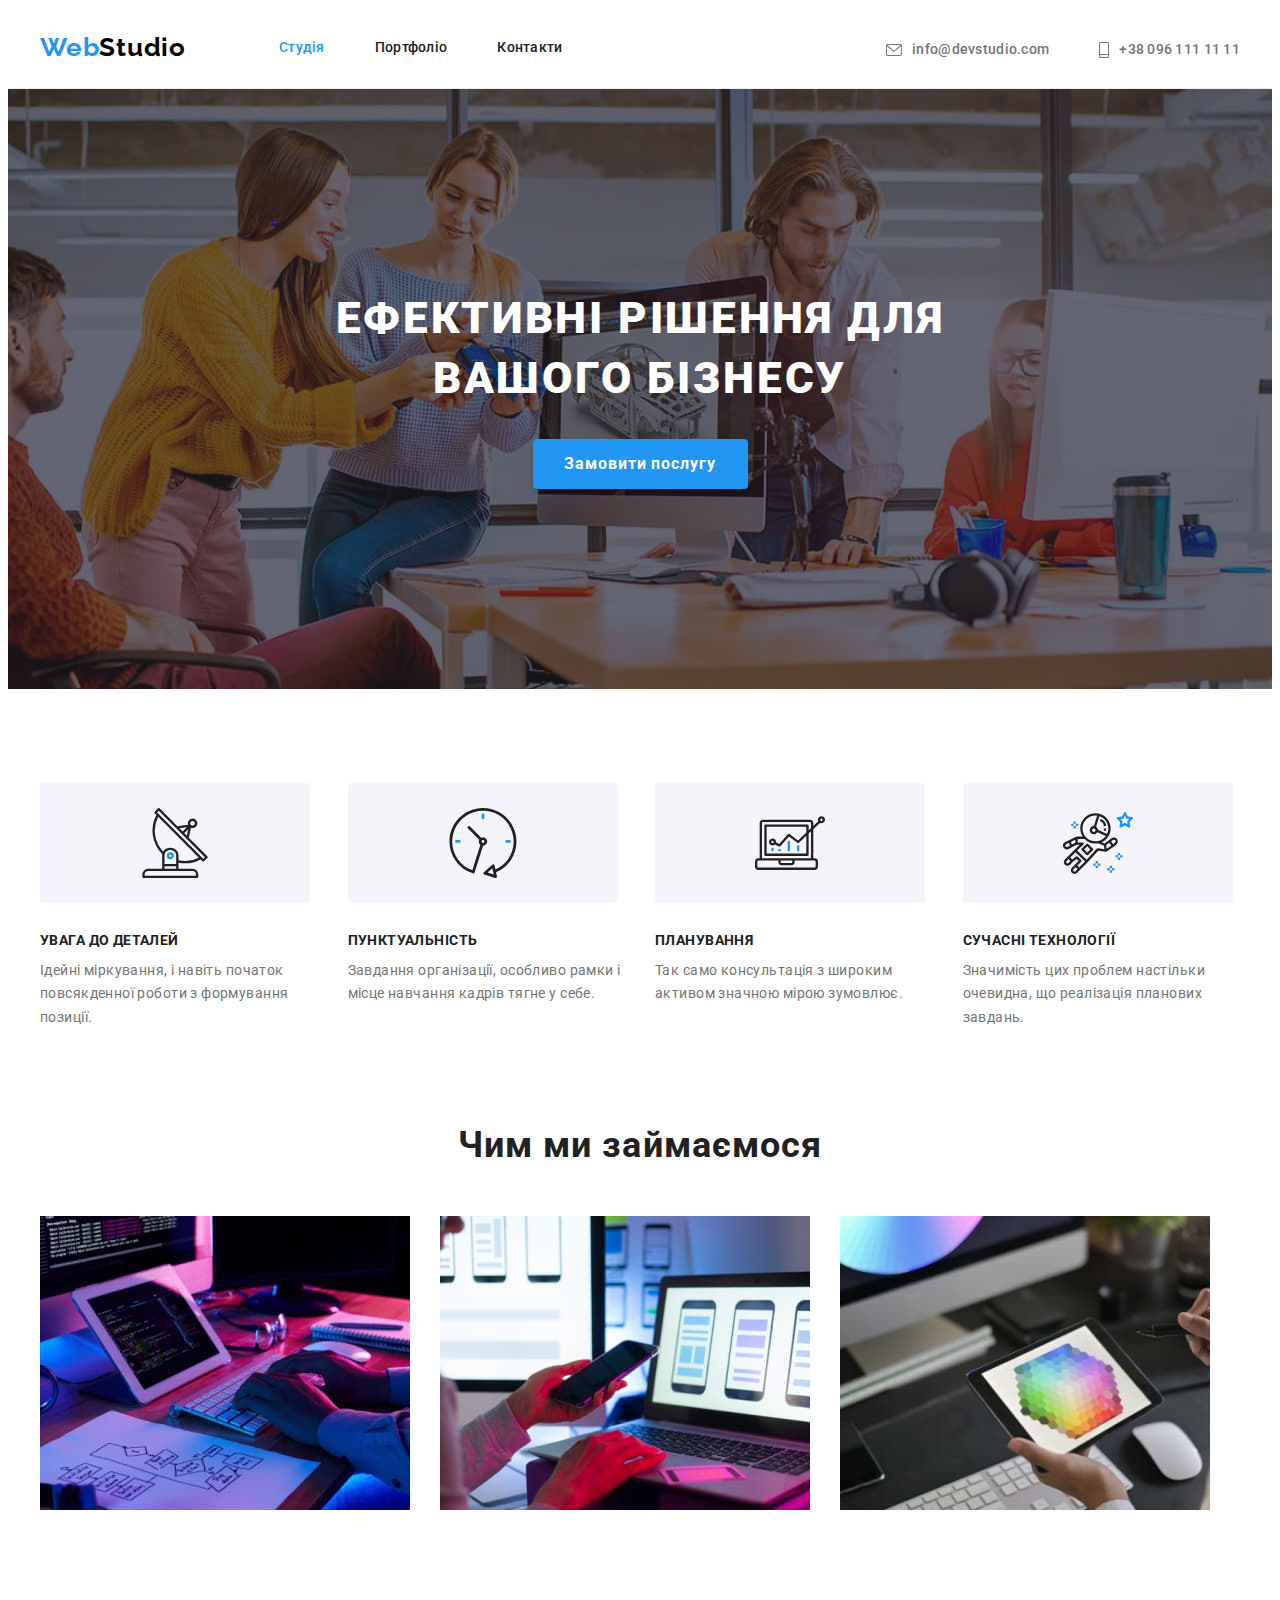
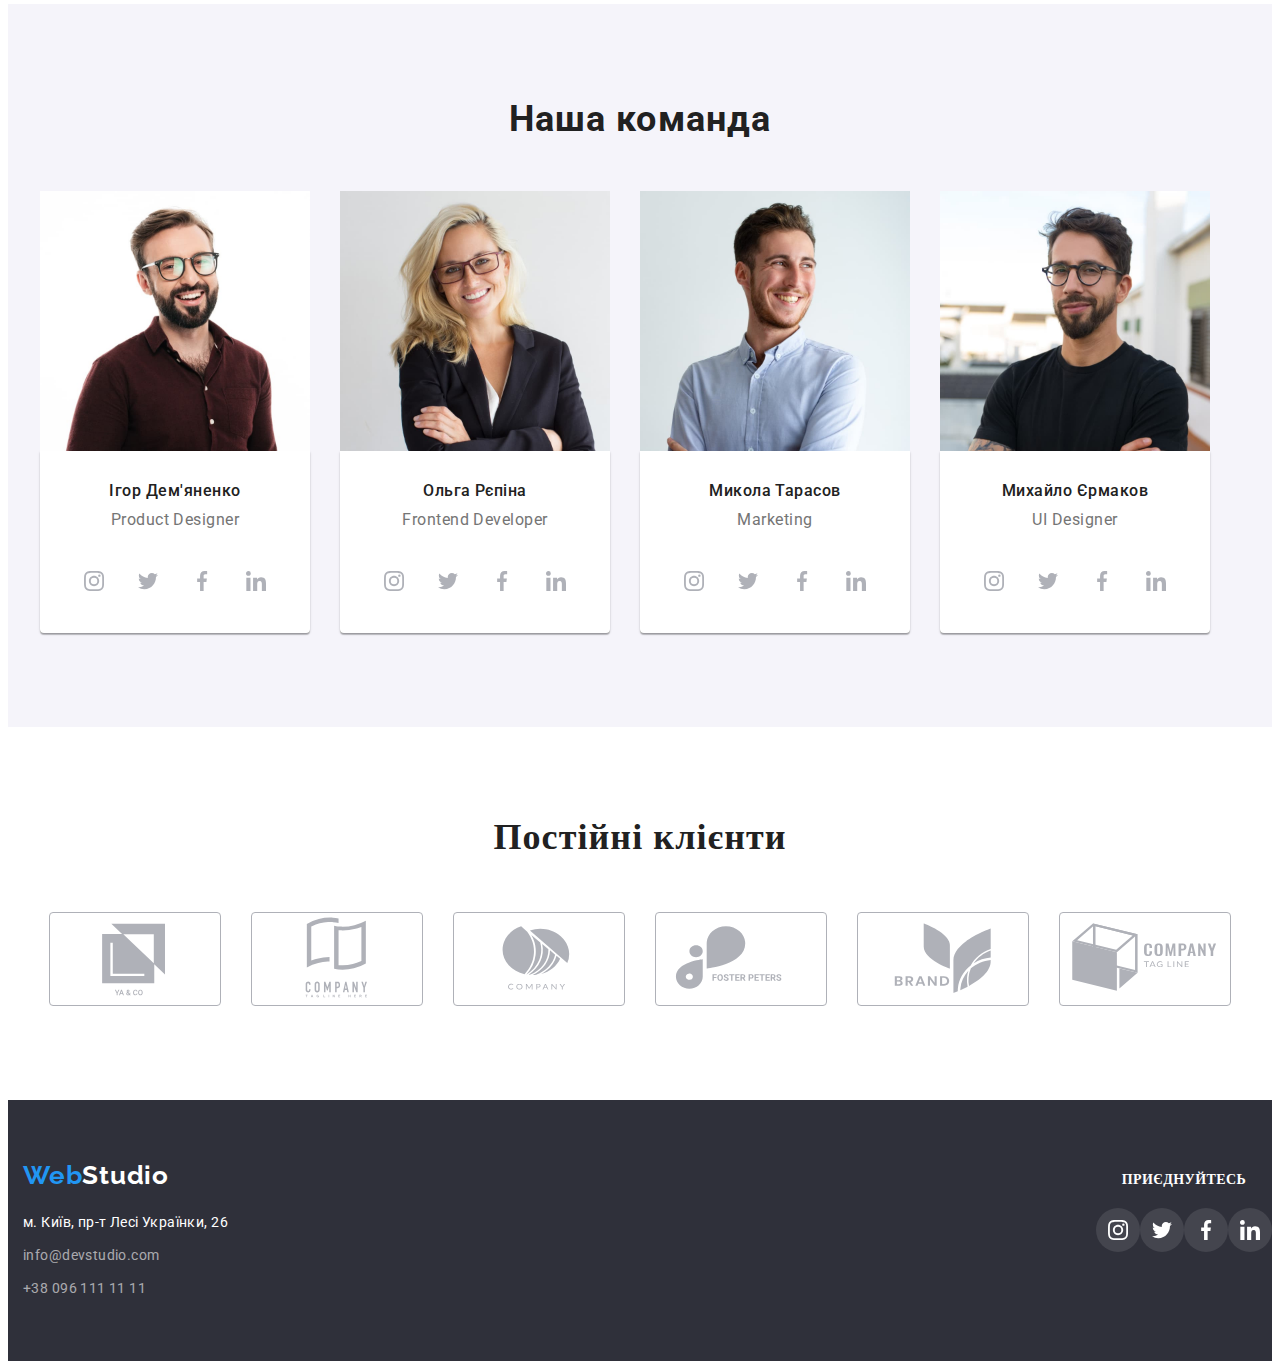
==== commit dbd5f712: "update hm4" ====
--- a/index.html
+++ b/index.html
@@ -405,66 +405,68 @@
       </section>
     </main>
     <footer class="footer">
-      <div class="container">
-        <a class="footer-webstudio link" href="./index.html"
-          >Web<span class="footer-studio">Studio</span></a
-        >
-        <address class="footer-adress">
-          <ul class="list">
-            <li>
-              <a
-                class="footer-map link"
-                href="https://goo.gl/maps/qHowAvCpYgENEXxt7"
-                target="_blank"
-                rel="noopener noreferrer"
-                >м. Київ, пр-т Лесі Українки, 26</a
-              >
-            </li>
-            <li>
-              <a class="footer-mail link" href="mailto:info@devstudio.com"
-                >info@devstudio.com</a
-              >
-            </li>
-            <li>
-              <a class="footer-tel link" href="tel:+380961111111"
-                >+38 096 111 11 11</a
-              >
-            </li>
-          </ul>
-        </address>
-      </div>
-      <div class="footer-soc">
-        <p class="footer-text">приєднуйтесь</p>
-        <ul class="footer-soc-list list">
-          <li class="footer-link link">
-            <a class="footer-links" href="#">
-              <svg class="footer-soc-links" width="20" height="20">
-                <use href="./images/symbol-defs.svg#icon-instagram"></use>
-              </svg>
-            </a>
-          </li>
-          <li class="footer-link link">
-            <a class="footer-links" href="#">
-              <svg class="footer-soc-links" width="20" height="20">
-                <use href="./images/symbol-defs.svg#icon-twitter"></use>
-              </svg>
-            </a>
-          </li>
-          <li class="footer-link link">
-            <a class="footer-links" href="#">
-              <svg class="footer-soc-links" width="20" height="20">
-                <use href="./images/symbol-defs.svg#icon-facebook"></use>
-              </svg>
-            </a>
-          </li>
-          <li class="footer-link link">
-            <a class="footer-links" href="#">
-              <svg class="footer-soc-links" width="20" height="20">
-                <use href="./images/symbol-defs.svg#icon-linkedin"></use>
-              </svg>
-            </a>
-          </li>
-        </ul>
+      <div class="footer-completely">
+        <div class="container">
+          <a class="footer-webstudio link" href="./index.html"
+            >Web<span class="footer-studio">Studio</span></a
+          >
+          <address class="footer-adress">
+            <ul class="list">
+              <li>
+                <a
+                  class="footer-map link"
+                  href="https://goo.gl/maps/qHowAvCpYgENEXxt7"
+                  target="_blank"
+                  rel="noopener noreferrer"
+                  >м. Київ, пр-т Лесі Українки, 26</a
+                >
+              </li>
+              <li>
+                <a class="footer-mail link" href="mailto:info@devstudio.com"
+                  >info@devstudio.com</a
+                >
+              </li>
+              <li>
+                <a class="footer-tel link" href="tel:+380961111111"
+                  >+38 096 111 11 11</a
+                >
+              </li>
+            </ul>
+          </address>
+        </div>
+        <div class="footer-soc">
+          <p class="footer-text">приєднуйтесь</p>
+          <ul class="footer-soc-list list">
+            <li class="footer-link link">
+              <a class="footer-links" href="#">
+                <svg class="footer-soc-links" width="20" height="20">
+                  <use href="./images/symbol-defs.svg#icon-instagram"></use>
+                </svg>
+              </a>
+            </li>
+            <li class="footer-link link">
+              <a class="footer-links" href="#">
+                <svg class="footer-soc-links" width="20" height="20">
+                  <use href="./images/symbol-defs.svg#icon-twitter"></use>
+                </svg>
+              </a>
+            </li>
+            <li class="footer-link link">
+              <a class="footer-links" href="#">
+                <svg class="footer-soc-links" width="20" height="20">
+                  <use href="./images/symbol-defs.svg#icon-facebook"></use>
+                </svg>
+              </a>
+            </li>
+            <li class="footer-link link">
+              <a class="footer-links" href="#">
+                <svg class="footer-soc-links" width="20" height="20">
+                  <use href="./images/symbol-defs.svg#icon-linkedin"></use>
+                </svg>
+              </a>
+            </li>
+          </ul>
+        </div>
       </div>
     </footer>
   </body>
--- a/css/styles.css
+++ b/css/styles.css
@@ -525,8 +525,10 @@
     margin-bottom: 20px;
 }
 
-.footer-soc {
-    margin-left: auto;
+.footer-completely {
+    display: flex;
+    align-items: baseline;
+    justify-content: flex-start;
 }
 
 .footer-links {
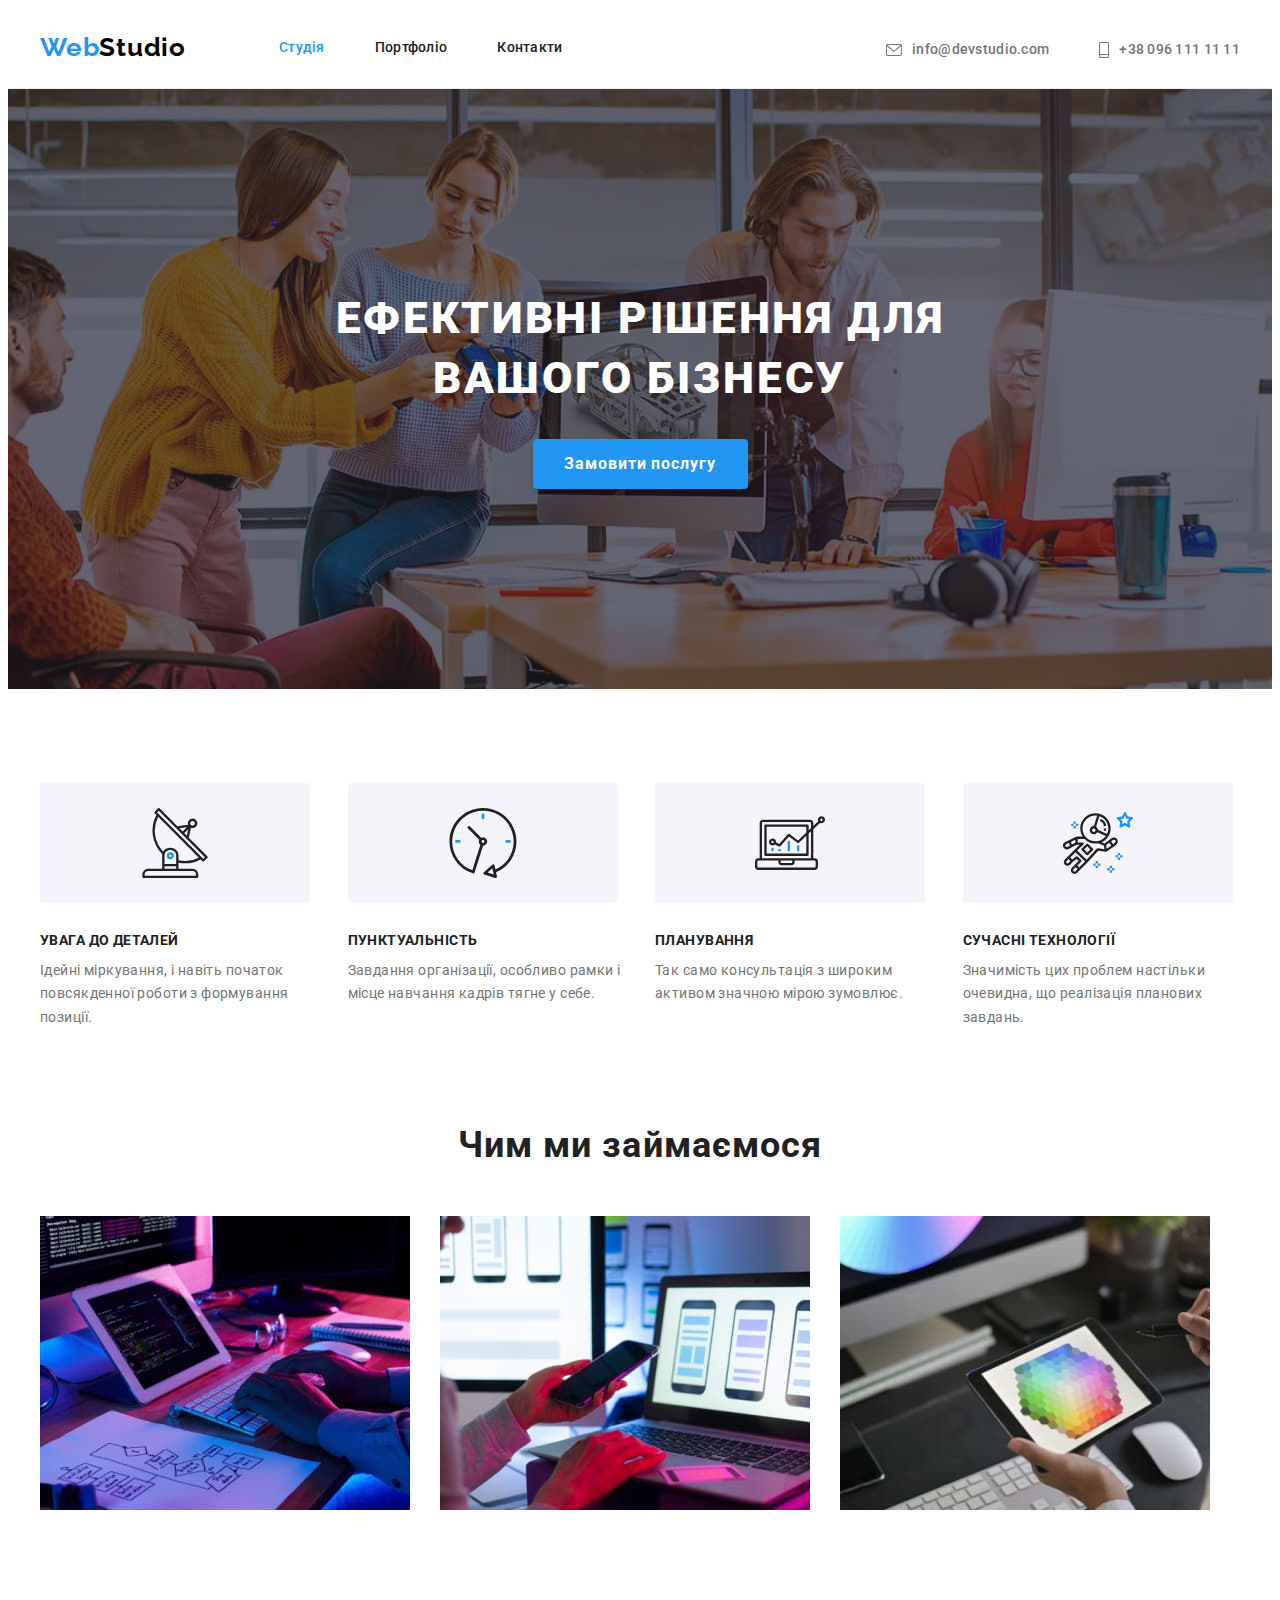
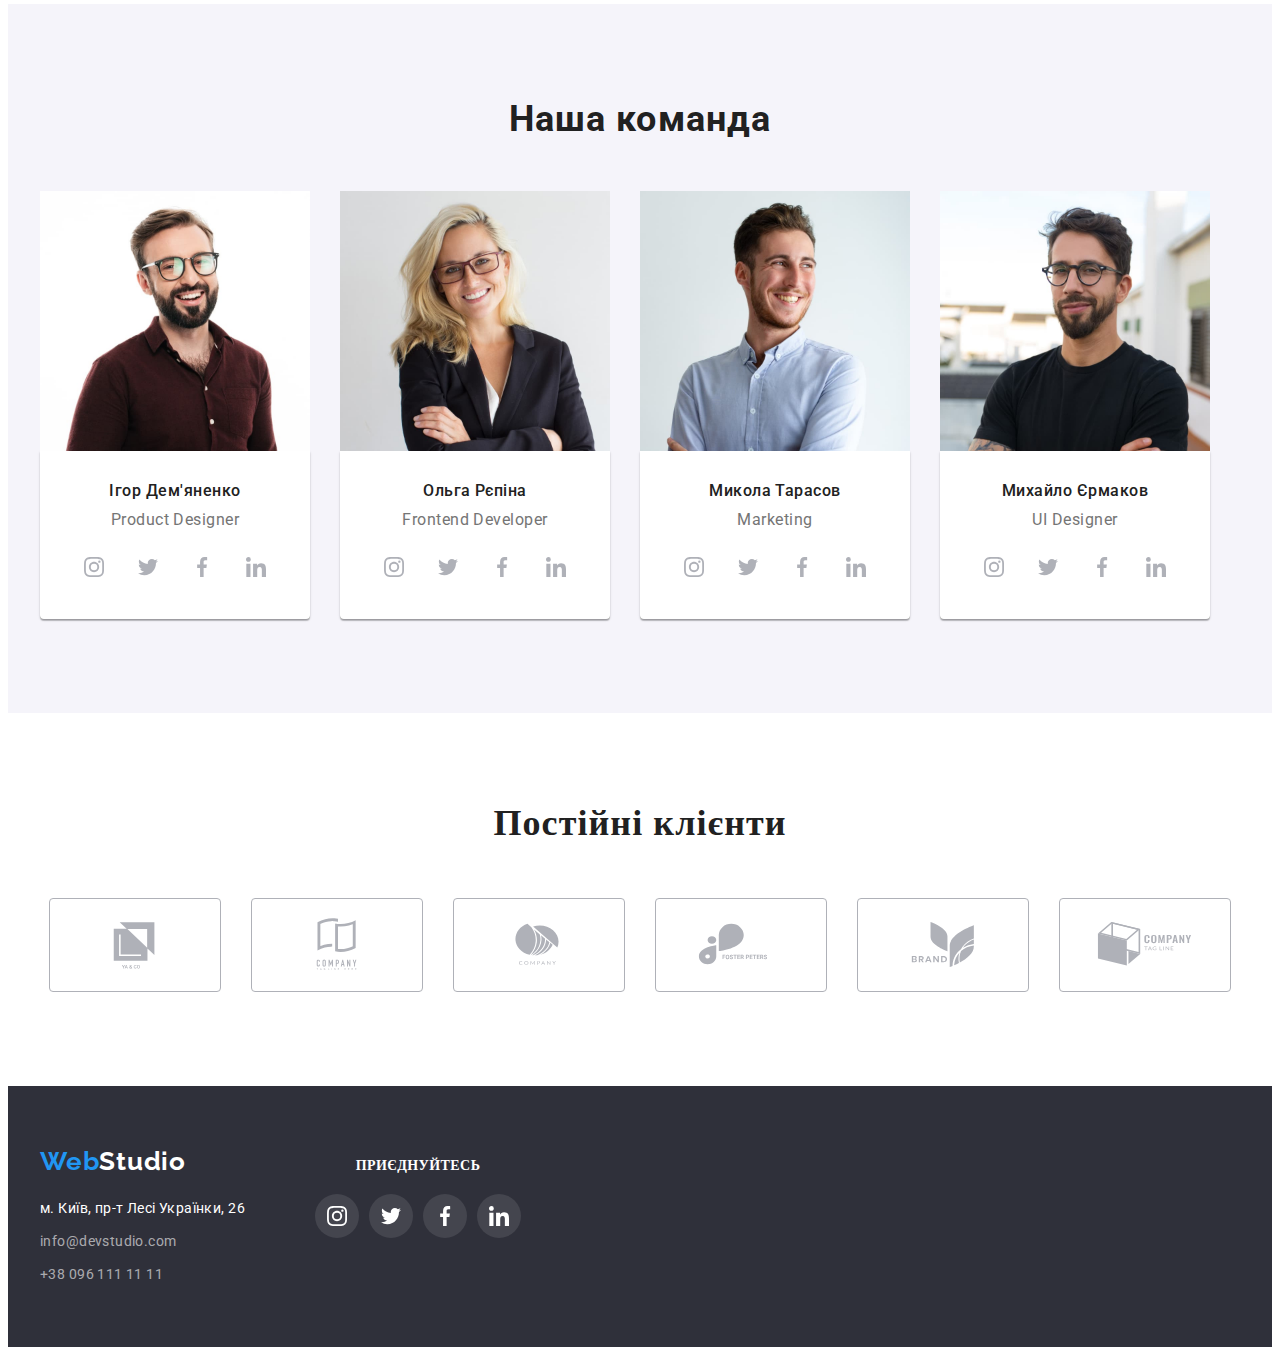
==== commit a23b13ba: "updatehw4" ====
--- a/index.html
+++ b/index.html
@@ -360,42 +360,42 @@
           <ul class="section5-list list">
             <li class="section-5-list">
               <a class="section-5-link" href="#">
-                <svg class="section5" width="170" height="92">
+                <svg class="section5" width="106" height="60">
                   <use href="./images/symbol-defs.svg#icon-Logo"></use>
                 </svg>
               </a>
             </li>
             <li class="section-5-list">
               <a class="section-5-link" href="#">
-                <svg class="section5" width="170" height="92">
+                <svg class="section5" width="106" height="60">
                   <use href="./images/symbol-defs.svg#icon-Logo-2"></use>
                 </svg>
               </a>
             </li>
             <li class="section-5-list">
               <a class="section-5-link" href="#">
-                <svg class="section5" width="170" height="92">
+                <svg class="section5" width="106" height="60">
                   <use href="./images/symbol-defs.svg#icon-Logo-3"></use>
                 </svg>
               </a>
             </li>
             <li class="section-5-list">
               <a class="section-5-link" href="#">
-                <svg class="section5" width="170" height="92">
+                <svg class="section5" width="106" height="60">
                   <use href="./images/symbol-defs.svg#icon-Logo-4"></use>
                 </svg>
               </a>
             </li>
             <li class="section-5-list">
               <a class="section-5-link" href="#">
-                <svg class="section5" width="170" height="92">
+                <svg class="section5" width="106" height="60">
                   <use href="./images/symbol-defs.svg#icon-Logo-5"></use>
                 </svg>
               </a>
             </li>
             <li class="section-5-list">
               <a class="section-5-link" href="#">
-                <svg class="section5" width="170" height="92">
+                <svg class="section5" width="106" height="60">
                   <use href="./images/symbol-defs.svg#icon-Logo-6"></use>
                 </svg>
               </a>
@@ -405,8 +405,8 @@
       </section>
     </main>
     <footer class="footer">
-      <div class="footer-completely">
-        <div class="container">
+      <div class="footer-completely container">
+        <div class="Webstudio">
           <a class="footer-webstudio link" href="./index.html"
             >Web<span class="footer-studio">Studio</span></a
           >
--- a/css/styles.css
+++ b/css/styles.css
@@ -163,7 +163,6 @@
     color: var(--header-tel);
     display: flex;
     align-items: center;
-    justify-content: center;
 }
 
 .style-btn {
@@ -247,6 +246,8 @@
     padding-bottom: 200px;
     display: flex;
     text-align: center;
+    margin: 0 auto;
+    background-color: #c4c4c4;
 }
 
 .hero-list {
@@ -318,10 +319,6 @@
     text-align: center;
 }
 
-.worker-soc-link {
-    margin-bottom: 30px;
-}
-
 .section-4 {
     margin-bottom: 50px;
 }
@@ -337,6 +334,8 @@
 .border-worker {
     box-shadow: 0px 1px 3px rgba(0, 0, 0, 0.12), 0px 1px 1px rgba(0, 0, 0, 0.14), 0px 2px 1px rgba(0, 0, 0, 0.2);
     border-radius: 0px 0px 4px 4px;
+    padding-top: 30px;
+    padding-bottom: 30px;
 }
 
 .hero-worker {
@@ -346,8 +345,7 @@
     line-height: 1.19;
     letter-spacing: 0.03em;
     color: var(--main-color);
-    padding-top: 30px;
-    padding-bottom: 10px;
+    margin-bottom: 10px;
 }
 
 .list-soc {
@@ -387,7 +385,7 @@
     line-height: 1.19;
     letter-spacing: 0.03em;
     color: var(--header-tel);
-    padding-bottom: 30px;
+    margin-bottom: 16px;
 }
 
 .section-client {
@@ -419,20 +417,25 @@
 }
 
 .section5:focus {
+    fill: var(--header-color);
+
+}
+
+.section-5-link:hover .section5,
+.section-5-link:focus .section5 {
+    border-color: var(--header-color);
     fill: var(--header-color)
 }
 
-.section-5-list:hover {
-    border-color: var(--header-color);
-}
-
-.section-5-list:focus {
-    border-color: var(--header-color);
-}
-
-.section-5-list {
-    border: 1px solid #AFB1B8;
+.section-5-link {
+    display: flex;
+    justify-content: center;
+    align-items: center;
+    width: 170px;
+    height: 92px;
+    border: 1px solid #afb1b8;
     border-radius: 4px;
+    fill: #afb1
 }
 
 .section5-list {
@@ -523,6 +526,10 @@
     text-transform: uppercase;
     color: #FFFFFF;
     margin-bottom: 20px;
+}
+
+.Webstudio {
+    margin-right: 70px;
 }
 
 .footer-completely {
@@ -554,6 +561,7 @@
     display: flex;
     align-items: center;
     justify-content: center;
+    gap: 10px;
 }
 
 .main-btn:hover {
@@ -612,13 +620,25 @@
     width: calc((100% - 60px) / 3);
 }
 
-.portfolio-item:hover {
+/* .portfolio-item:hover {
+    background: #FFFFFF;
+    box-shadow: 0px 1px 1px rgba(0, 0, 0, 0.12), 0px 4px 4px rgba(0, 0, 0, 0.06), 1px 4px 6px rgba(0, 0, 0, 0.16);
+}
+
+.portfolio-item:focus {
     background: #FFFFFF;
     border: 1px solid #EEEEEE;
     box-shadow: 0px 1px 1px rgba(0, 0, 0, 0.12), 0px 4px 4px rgba(0, 0, 0, 0.06), 1px 4px 6px rgba(0, 0, 0, 0.16);
-}
-
-.portfolio-item:focus {
+} */
+
+.portfolio-images:hover {
+    display: block;
+    background: #FFFFFF;
+    box-shadow: 0px 1px 1px rgba(0, 0, 0, 0.12), 0px 4px 4px rgba(0, 0, 0, 0.06), 1px 4px 6px rgba(0, 0, 0, 0.16);
+}
+
+.portfolio-images:focus {
+    display: block;
     background: #FFFFFF;
     border: 1px solid #EEEEEE;
     box-shadow: 0px 1px 1px rgba(0, 0, 0, 0.12), 0px 4px 4px rgba(0, 0, 0, 0.06), 1px 4px 6px rgba(0, 0, 0, 0.16);
